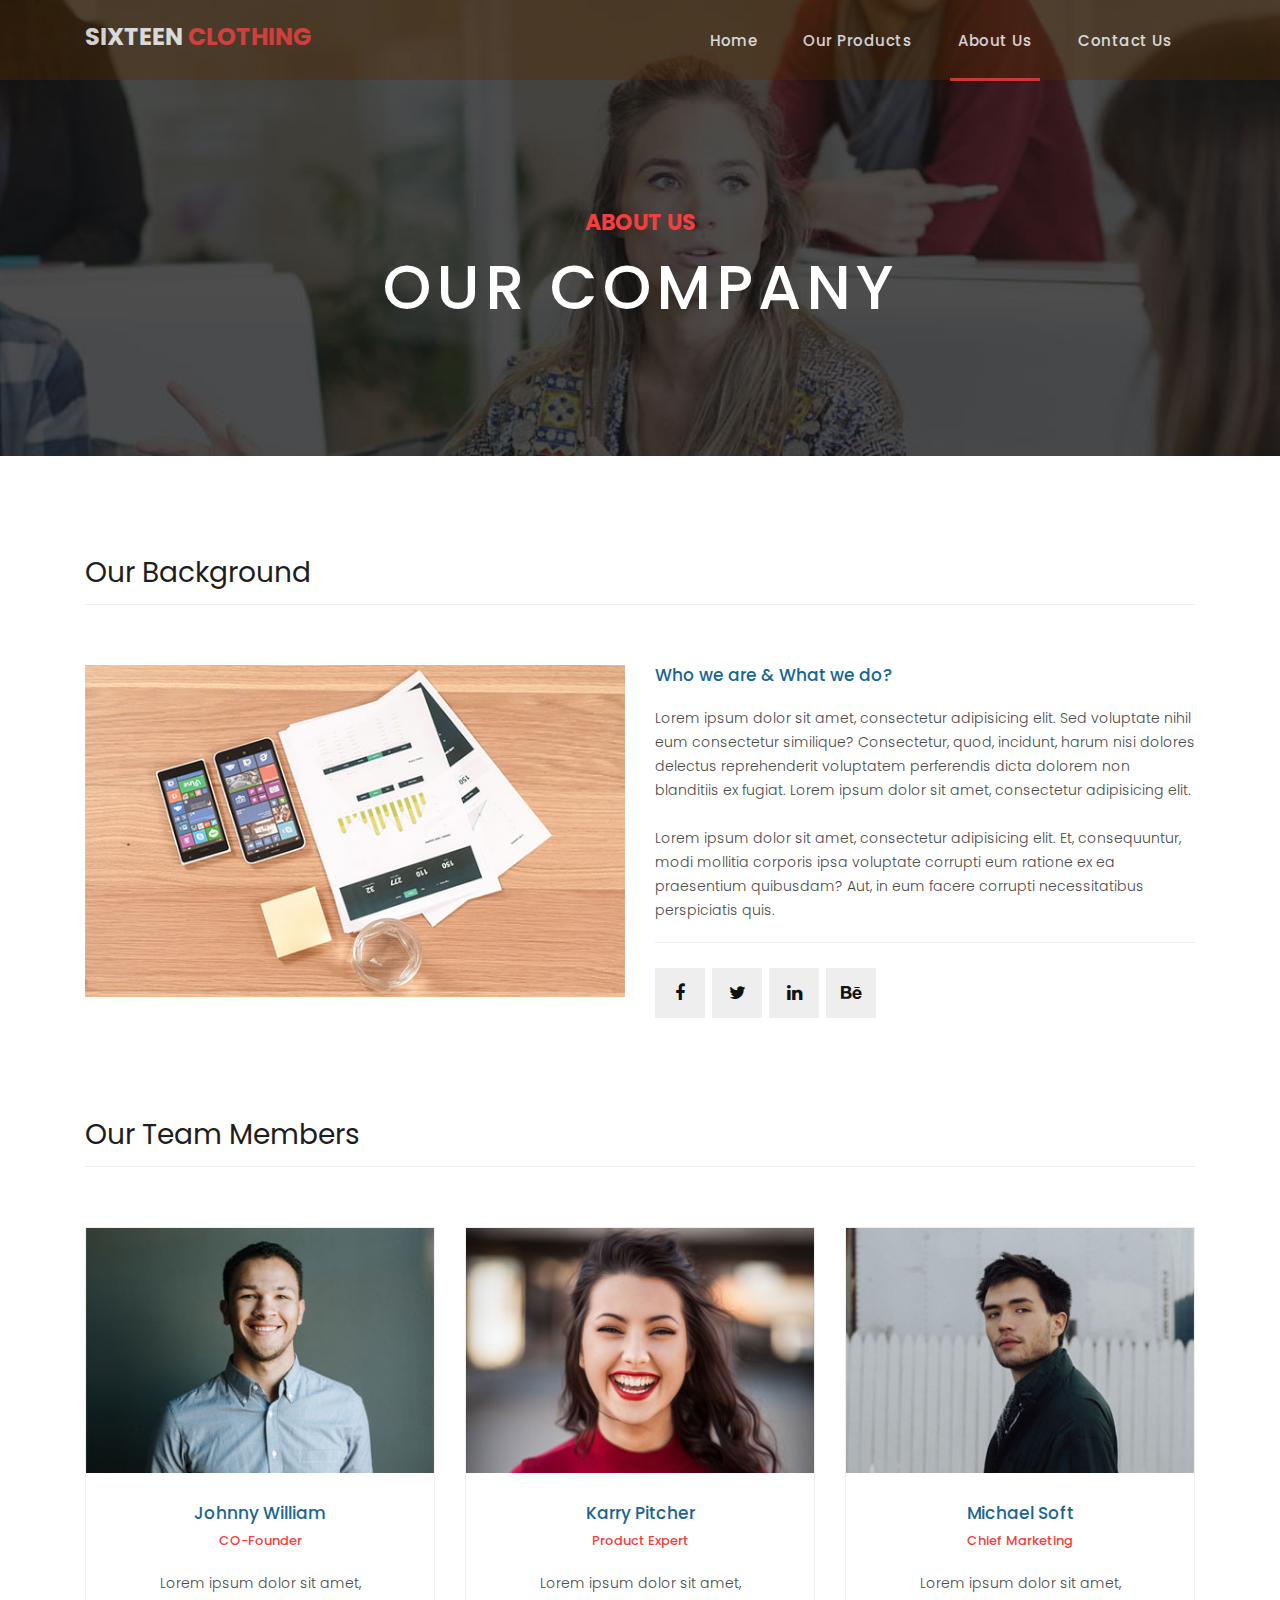
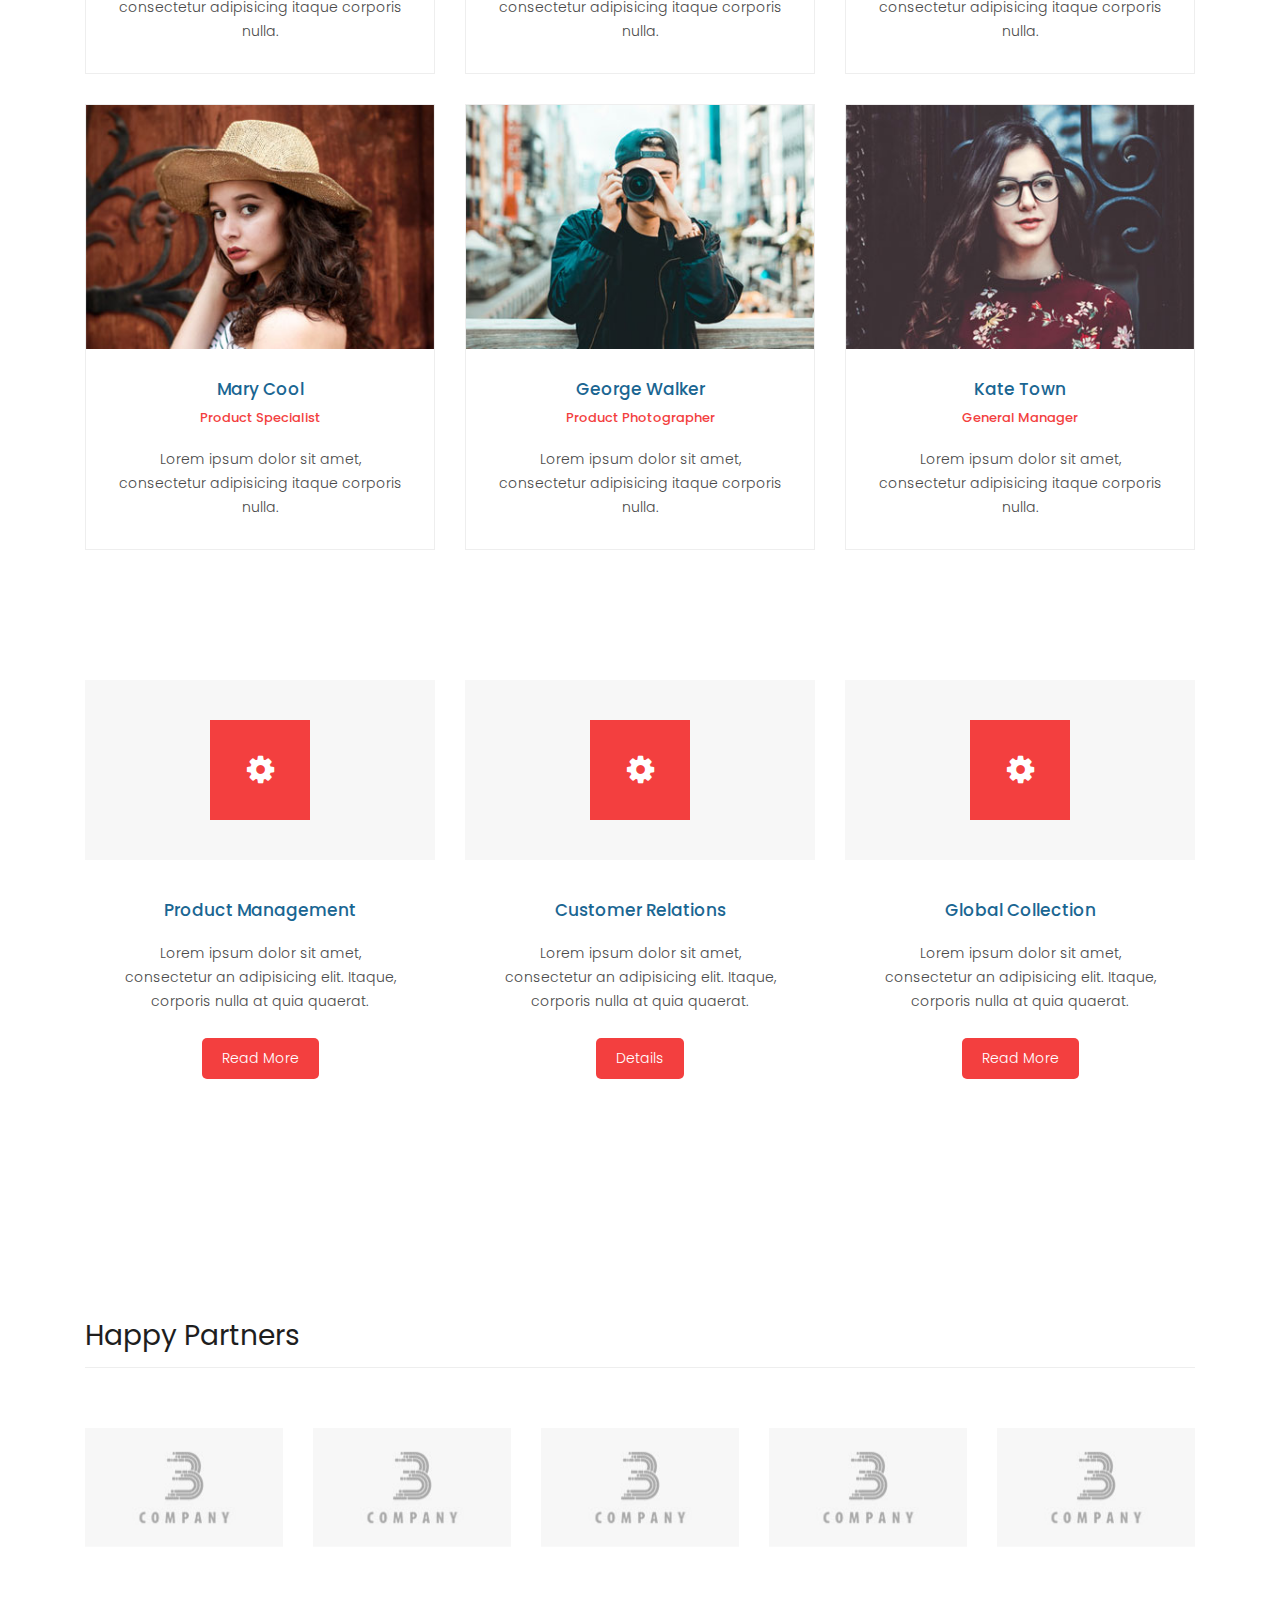
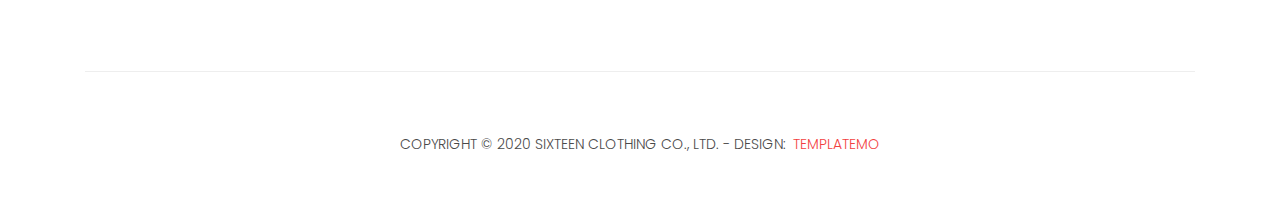
==== about.html @ 64bec277 "commit the files" ====
<!DOCTYPE html>
<html lang="en">

  <head>

    <meta charset="utf-8">
    <meta name="viewport" content="width=device-width, initial-scale=1, shrink-to-fit=no">
    <meta name="description" content="">
    <meta name="author" content="">
    <link href="https://fonts.googleapis.com/css?family=Poppins:100,200,300,400,500,600,700,800,900&display=swap" rel="stylesheet">

    <title>Sixteen Clothing - About Page</title>

    <!-- Bootstrap core CSS -->
    <link href="vendor/bootstrap/css/bootstrap.min.css" rel="stylesheet">
<!--

TemplateMo 546 Sixteen Clothing

https://templatemo.com/tm-546-sixteen-clothing

-->

    <!-- Additional CSS Files -->
    <link rel="stylesheet" href="assets/css/fontawesome.css">
    <link rel="stylesheet" href="assets/css/templatemo-sixteen.css">
    <link rel="stylesheet" href="assets/css/owl.css">

  </head>

  <body>

    <!-- ***** Preloader Start ***** -->
    <div id="preloader">
        <div class="jumper">
            <div></div>
            <div></div>
            <div></div>
        </div>
    </div>  
    <!-- ***** Preloader End ***** -->

    <!-- Header -->
    <header class="">
      <nav class="navbar navbar-expand-lg">
        <div class="container">
          <a class="navbar-brand" href="index.html"><h2>Sixteen <em>Clothing</em></h2></a>
          <button class="navbar-toggler" type="button" data-toggle="collapse" data-target="#navbarResponsive" aria-controls="navbarResponsive" aria-expanded="false" aria-label="Toggle navigation">
            <span class="navbar-toggler-icon"></span>
          </button>
          <div class="collapse navbar-collapse" id="navbarResponsive">
            <ul class="navbar-nav ml-auto">
              <li class="nav-item">
                <a class="nav-link" href="index.html">Home
                  <span class="sr-only">(current)</span>
                </a>
              </li> 
              <li class="nav-item">
                <a class="nav-link" href="products.html">Our Products</a>
              </li>
              <li class="nav-item active">
                <a class="nav-link" href="about.html">About Us</a>
              </li>
              <li class="nav-item">
                <a class="nav-link" href="contact.html">Contact Us</a>
              </li>
            </ul>
          </div>
        </div>
      </nav>
    </header>

    <!-- Page Content -->
    <div class="page-heading about-heading header-text">
      <div class="container">
        <div class="row">
          <div class="col-md-12">
            <div class="text-content">
              <h4>about us</h4>
              <h2>our company</h2>
            </div>
          </div>
        </div>
      </div>
    </div>


    <div class="best-features about-features">
      <div class="container">
        <div class="row">
          <div class="col-md-12">
            <div class="section-heading">
              <h2>Our Background</h2>
            </div>
          </div>
          <div class="col-md-6">
            <div class="right-image">
              <img src="assets/images/feature-image.jpg" alt="">
            </div>
          </div>
          <div class="col-md-6">
            <div class="left-content">
              <h4>Who we are &amp; What we do?</h4>
              <p>Lorem ipsum dolor sit amet, consectetur adipisicing elit. Sed voluptate nihil eum consectetur similique? Consectetur, quod, incidunt, harum nisi dolores delectus reprehenderit voluptatem perferendis dicta dolorem non blanditiis ex fugiat. Lorem ipsum dolor sit amet, consectetur adipisicing elit.<br><br>Lorem ipsum dolor sit amet, consectetur adipisicing elit. Et, consequuntur, modi mollitia corporis ipsa voluptate corrupti eum ratione ex ea praesentium quibusdam? Aut, in eum facere corrupti necessitatibus perspiciatis quis.</p>
              <ul class="social-icons">
                <li><a href="#"><i class="fa fa-facebook"></i></a></li>
                <li><a href="#"><i class="fa fa-twitter"></i></a></li>
                <li><a href="#"><i class="fa fa-linkedin"></i></a></li>
                <li><a href="#"><i class="fa fa-behance"></i></a></li>
              </ul>
            </div>
          </div>
        </div>
      </div>
    </div>

    
    <div class="team-members">
      <div class="container">
        <div class="row">
          <div class="col-md-12">
            <div class="section-heading">
              <h2>Our Team Members</h2>
            </div>
          </div>
          <div class="col-md-4">
            <div class="team-member">
              <div class="thumb-container">
                <img src="assets/images/team_01.jpg" alt="">
                <div class="hover-effect">
                  <div class="hover-content">
                    <ul class="social-icons">
                      <li><a href="#"><i class="fa fa-facebook"></i></a></li>
                      <li><a href="#"><i class="fa fa-twitter"></i></a></li>
                      <li><a href="#"><i class="fa fa-linkedin"></i></a></li>
                      <li><a href="#"><i class="fa fa-behance"></i></a></li>
                    </ul>
                  </div>
                </div>
              </div>
              <div class="down-content">
                <h4>Johnny William</h4>
                <span>CO-Founder</span>
                <p>Lorem ipsum dolor sit amet, consectetur adipisicing itaque corporis nulla.</p>
              </div>
            </div>
          </div>
          <div class="col-md-4">
            <div class="team-member">
              <div class="thumb-container">
                <img src="assets/images/team_02.jpg" alt="">
                <div class="hover-effect">
                  <div class="hover-content">
                    <ul class="social-icons">
                      <li><a href="#"><i class="fa fa-facebook"></i></a></li>
                      <li><a href="#"><i class="fa fa-twitter"></i></a></li>
                      <li><a href="#"><i class="fa fa-linkedin"></i></a></li>
                      <li><a href="#"><i class="fa fa-behance"></i></a></li>
                    </ul>
                  </div>
                </div>
              </div>
              <div class="down-content">
                <h4>Karry Pitcher</h4>
                <span>Product Expert</span>
                <p>Lorem ipsum dolor sit amet, consectetur adipisicing itaque corporis nulla.</p>
              </div>
            </div>
          </div>
          <div class="col-md-4">
            <div class="team-member">
              <div class="thumb-container">
                <img src="assets/images/team_03.jpg" alt="">
                <div class="hover-effect">
                  <div class="hover-content">
                    <ul class="social-icons">
                      <li><a href="#"><i class="fa fa-facebook"></i></a></li>
                      <li><a href="#"><i class="fa fa-twitter"></i></a></li>
                      <li><a href="#"><i class="fa fa-linkedin"></i></a></li>
                      <li><a href="#"><i class="fa fa-behance"></i></a></li>
                    </ul>
                  </div>
                </div>
              </div>
              <div class="down-content">
                <h4>Michael Soft</h4>
                <span>Chief Marketing</span>
                <p>Lorem ipsum dolor sit amet, consectetur adipisicing itaque corporis nulla.</p>
              </div>
            </div>
          </div>
          <div class="col-md-4">
            <div class="team-member">
              <div class="thumb-container">
                <img src="assets/images/team_04.jpg" alt="">
                <div class="hover-effect">
                  <div class="hover-content">
                    <ul class="social-icons">
                      <li><a href="#"><i class="fa fa-facebook"></i></a></li>
                      <li><a href="#"><i class="fa fa-twitter"></i></a></li>
                      <li><a href="#"><i class="fa fa-linkedin"></i></a></li>
                      <li><a href="#"><i class="fa fa-behance"></i></a></li>
                    </ul>
                  </div>
                </div>
              </div>
              <div class="down-content">
                <h4>Mary Cool</h4>
                <span>Product Specialist</span>
                <p>Lorem ipsum dolor sit amet, consectetur adipisicing itaque corporis nulla.</p>
              </div>
            </div>
          </div>
          <div class="col-md-4">
            <div class="team-member">
              <div class="thumb-container">
                <img src="assets/images/team_05.jpg" alt="">
                <div class="hover-effect">
                  <div class="hover-content">
                    <ul class="social-icons">
                      <li><a href="#"><i class="fa fa-facebook"></i></a></li>
                      <li><a href="#"><i class="fa fa-twitter"></i></a></li>
                      <li><a href="#"><i class="fa fa-linkedin"></i></a></li>
                      <li><a href="#"><i class="fa fa-behance"></i></a></li>
                    </ul>
                  </div>
                </div>
              </div>
              <div class="down-content">
                <h4>George Walker</h4>
                <span>Product Photographer</span>
                <p>Lorem ipsum dolor sit amet, consectetur adipisicing itaque corporis nulla.</p>
              </div>
            </div>
          </div>
          <div class="col-md-4">
            <div class="team-member">
              <div class="thumb-container">
                <img src="assets/images/team_06.jpg" alt="">
                <div class="hover-effect">
                  <div class="hover-content">
                    <ul class="social-icons">
                      <li><a href="#"><i class="fa fa-facebook"></i></a></li>
                      <li><a href="#"><i class="fa fa-twitter"></i></a></li>
                      <li><a href="#"><i class="fa fa-linkedin"></i></a></li>
                      <li><a href="#"><i class="fa fa-behance"></i></a></li>
                    </ul>
                  </div>
                </div>
              </div>
              <div class="down-content">
                <h4>Kate Town</h4>
                <span>General Manager</span>
                <p>Lorem ipsum dolor sit amet, consectetur adipisicing itaque corporis nulla.</p>
              </div>
            </div>
          </div>
        </div>
      </div>
    </div>


    <div class="services">
      <div class="container">
        <div class="row">
          <div class="col-md-4">
            <div class="service-item">
              <div class="icon">
                <i class="fa fa-gear"></i>
              </div>
              <div class="down-content">
                <h4>Product Management</h4>
                <p>Lorem ipsum dolor sit amet, consectetur an adipisicing elit. Itaque, corporis nulla at quia quaerat.</p>
                <a href="#" class="filled-button">Read More</a>
              </div>
            </div>
          </div>
          <div class="col-md-4">
            <div class="service-item">
              <div class="icon">
                <i class="fa fa-gear"></i>
              </div>
              <div class="down-content">
                <h4>Customer Relations</h4>
                <p>Lorem ipsum dolor sit amet, consectetur an adipisicing elit. Itaque, corporis nulla at quia quaerat.</p>
                <a href="#" class="filled-button">Details</a>
              </div>
            </div>
          </div>
          <div class="col-md-4">
            <div class="service-item">
              <div class="icon">
                <i class="fa fa-gear"></i>
              </div>
              <div class="down-content">
                <h4>Global Collection</h4>
                <p>Lorem ipsum dolor sit amet, consectetur an adipisicing elit. Itaque, corporis nulla at quia quaerat.</p>
                <a href="#" class="filled-button">Read More</a>
              </div>
            </div>
          </div>
        </div>
      </div>
    </div>


    <div class="happy-clients">
      <div class="container">
        <div class="row">
          <div class="col-md-12">
            <div class="section-heading">
              <h2>Happy Partners</h2>
            </div>
          </div>
          <div class="col-md-12">
            <div class="owl-clients owl-carousel">
              <div class="client-item">
                <img src="assets/images/client-01.png" alt="1">
              </div>
              
              <div class="client-item">
                <img src="assets/images/client-01.png" alt="2">
              </div>
              
              <div class="client-item">
                <img src="assets/images/client-01.png" alt="3">
              </div>
              
              <div class="client-item">
                <img src="assets/images/client-01.png" alt="4">
              </div>
              
              <div class="client-item">
                <img src="assets/images/client-01.png" alt="5">
              </div>
              
              <div class="client-item">
                <img src="assets/images/client-01.png" alt="6">
              </div>
            </div>
          </div>
        </div>
      </div>
    </div>

    
    <footer>
      <div class="container">
        <div class="row">
          <div class="col-md-12">
            <div class="inner-content">
              <p>Copyright &copy; 2020 Sixteen Clothing Co., Ltd.
            
            - Design: <a rel="nofollow noopener" href="https://templatemo.com" target="_blank">TemplateMo</a></p>
            </div>
          </div>
        </div>
      </div>
    </footer>


    <!-- Bootstrap core JavaScript -->
    <script src="vendor/jquery/jquery.min.js"></script>
    <script src="vendor/bootstrap/js/bootstrap.bundle.min.js"></script>


    <!-- Additional Scripts -->
    <script src="assets/js/custom.js"></script>
    <script src="assets/js/owl.js"></script>
    <script src="assets/js/slick.js"></script>
    <script src="assets/js/isotope.js"></script>
    <script src="assets/js/accordions.js"></script>


    <script language = "text/Javascript"> 
      cleared[0] = cleared[1] = cleared[2] = 0; //set a cleared flag for each field
      function clearField(t){                   //declaring the array outside of the
      if(! cleared[t.id]){                      // function makes it static and global
          cleared[t.id] = 1;  // you could use true and false, but that's more typing
          t.value='';         // with more chance of typos
          t.style.color='#fff';
          }
      }
    </script>


  </body>

</html>
---- assets/css/templatemo-sixteen.css ----
body {
  font-family: 'Poppins', sans-serif;
  overflow-x: hidden;
  text-rendering: optimizeLegibility;
  -webkit-font-smoothing: antialiased;
  -moz-osx-font-smoothing: grayscale;
}
p {
	margin-bottom: 0px;
	font-size: 14px;
	font-weight: 300;
	color: #4a4a4a;
	line-height: 24px;
}
a {
	text-decoration: none!important;
}
ul {
	padding: 0;
	margin: 0;
	list-style: none;
}

h1,h2,h3,h4,h5,h6 {
	margin: 0px;
}

ul.social-icons li {
	display: inline-block;
	margin-right: 3px;
}

ul.social-icons li:last-child {
	margin-right: 0px;
}

ul.social-icons li a {
	width: 50px;
	height: 50px;
	display: inline-block;
	line-height: 50px;
	background-color: #eee;
	color: #121212;
	font-size: 18px;
	text-align: center;
	transition: all .3s;
}

ul.social-icons li a:hover {
	background-color: #f33f3f;
	color: #fff;
}

a.filled-button {
	background-color: #f33f3f;
	color: #fff;
	font-size: 14px;
	text-transform: capitalize;
	font-weight: 300;
	padding: 10px 20px;
	border-radius: 5px;
	display: inline-block;
	transition: all 0.3s;
}

a.filled-button:hover {
	background-color: #121212;
	color: #fff;
}

.section-heading {
	text-align: left;
	margin-bottom: 60px;
	border-bottom: 1px solid #eee;
}

.section-heading h2 {
	font-size: 28px;
	font-weight: 400;
	color: #1e1e1e;
	margin-bottom: 15px;
}

.products-heading {
	background-image: url(../images/products-heading.jpg);
}

.about-heading {
	background-image: url(../images/about-heading.jpg);
}

.contact-heading {
	background-image: url(../images/contact-heading.jpg);
}

.page-heading {
	padding: 210px 0px 130px 0px;
	text-align: center;
	background-position: center center;
	background-repeat: no-repeat;
	background-size: cover;
}

.page-heading .text-content h4 {
	color: #f33f3f;
	font-size: 22px;
	text-transform: uppercase;
	font-weight: 700;
	margin-bottom: 15px;
}

.page-heading .text-content h2 {
	color: #fff;
	font-size: 62px;
	text-transform: uppercase;
	letter-spacing: 5px;
}

#preloader {
  overflow: hidden;
  background: #f33f3f;
  left: 0;
  right: 0;
  top: 0;
  bottom: 0;
  position: fixed;
  z-index: 9999999;
  color: #fff;
}

#preloader .jumper {
  left: 0;
  top: 0;
  right: 0;
  bottom: 0;
  display: block;
  position: absolute;
  margin: auto;
  width: 50px;
  height: 50px;
}

#preloader .jumper > div {
  background-color: #fff;
  width: 10px;
  height: 10px;
  border-radius: 100%;
  -webkit-animation-fill-mode: both;
  animation-fill-mode: both;
  position: absolute;
  opacity: 0;
  width: 50px;
  height: 50px;
  -webkit-animation: jumper 1s 0s linear infinite;
  animation: jumper 1s 0s linear infinite;
}

#preloader .jumper > div:nth-child(2) {
  -webkit-animation-delay: 0.33333s;
  animation-delay: 0.33333s;
}

#preloader .jumper > div:nth-child(3) {
  -webkit-animation-delay: 0.66666s;
  animation-delay: 0.66666s;
}

@-webkit-keyframes jumper {
  0% {
    opacity: 0;
    -webkit-transform: scale(0);
    transform: scale(0);
  }
  5% {
    opacity: 1;
  }
  100% {
    -webkit-transform: scale(1);
    transform: scale(1);
    opacity: 0;
  }
}

@keyframes jumper {
  0% {
    opacity: 0;
    -webkit-transform: scale(0);
    transform: scale(0);
  }
  5% {
    opacity: 1;
  }
  100% {
    opacity: 0;
  }
}


/* Header Style */
header {
	position: absolute;
	z-index: 99999;
	width: 100%;
	height: 80px;
	background-color: #552c037c;
	opacity: 80%;
	-webkit-transition: all 0.3s ease-in-out 0s;
    -moz-transition: all 0.3s ease-in-out 0s;
    -o-transition: all 0.3s ease-in-out 0s;
    transition: all 0.3s ease-in-out 0s;
}
header .navbar {
	padding: 17px 0px;
}
.background-header .navbar {
	padding: 17px 0px;
}
.background-header {
	top: 0;
	position: fixed;
	background-color: #fff!important;
	box-shadow: 0px 1px 10px rgba(0,0,0,0.1);
}
.background-header .navbar-brand h2 {
	color: #121212!important;
}
.background-header .navbar-nav a.nav-link {
	color: #1e1e1e!important;
}
.background-header .navbar-nav .nav-link:hover,
.background-header .navbar-nav .active>.nav-link,
.background-header .navbar-nav .nav-link.active,
.background-header .navbar-nav .nav-link.show,
.background-header .navbar-nav .show>.nav-link {
	color: #f33f3f!important;
}
.navbar .navbar-brand {
	float: 	left;
	margin-top: -22px;
	outline: none;
}
.navbar .navbar-brand h2 {
	color: #fff;
	text-transform: uppercase;
	font-size: 24px;
	font-weight: 700;
	-webkit-transition: all .3s ease 0s;
    -moz-transition: all .3s ease 0s;
    -o-transition: all .3s ease 0s;
    transition: all .3s ease 0s;
}
.navbar .navbar-brand h2 em {
	font-style: normal;
	color: #f33f3f;
}
#navbarResponsive {
	z-index: 999;
}
.navbar-collapse {
	text-align: center;
}
.navbar .navbar-nav .nav-item {
	margin: 0px 15px;
}
.navbar .navbar-nav a.nav-link {
	text-transform: capitalize;
	font-size: 15px;
	font-weight: 500;
	letter-spacing: 0.5px;
	color: #fff;
	transition: all 0.5s;
	margin-top: 5px;
}
.navbar .navbar-nav .nav-link:hover,
.navbar .navbar-nav .active>.nav-link,
.navbar .navbar-nav .nav-link.active,
.navbar .navbar-nav .nav-link.show,
.navbar .navbar-nav .show>.nav-link {
	color: #fff;
	padding-bottom: 25px;
	border-bottom: 3px solid #f33f3f;
}
.navbar .navbar-toggler-icon {
	background-image: none;
}
.navbar .navbar-toggler {
	border-color: #fff;
	background-color: #fff;	
	height: 36px;
	outline: none;
	border-radius: 0px;
	position: absolute;
	right: 30px;
	top: 20px;
}
.navbar .navbar-toggler-icon:after {
	content: '\f0c9';
	color: #f33f3f;
	font-size: 18px;
	line-height: 26px;
	font-family: 'FontAwesome';
}



/* Banner Style */
.banner {
	position: relative;
	text-align: center;
	padding-top: 80px;
}

.banner-item-01 {
	padding: 300px 0px;
	background-image: url(../images/bannerS.jpg);
	background-size: cover;
	background-repeat: no-repeat;
	background-position: center center;
}

.banner-item-02 {
	padding: 300px 0px;
	background-image: url(../images/fan.jpg);
	background-size: cover;
	background-repeat: no-repeat;
	background-position: center center;
}

.banner-item-03 {
	padding: 300px 0px;
	background-image: url(../images/work.jpg);
	background-size: cover;
	background-repeat: no-repeat;
	background-position: center center;
}

.banner .banner-item {
	max-height: 600px;
}

.banner .text-content {
	position: absolute;
	top: 50%;
	transform: translateY(-50%);
	text-align: center;
	width: 100%;
}

.product-item img{
	width: 300px;
	height: 300px;
}
.banner .text-content h4 {
	color: #f33f3f;
	font-size: 22px;
	text-transform: uppercase;
	font-weight: 700;
	margin-bottom: 15px;
}

.banner .text-content h2 {
	color: #fff;
	font-size: 62px;
	text-transform: uppercase;
	letter-spacing: 5px;
}

.owl-banner .owl-dots .owl-dot {
  border-radius: 3px;
}
.owl-banner .owl-dots {
    display: -webkit-box;
    display: -webkit-flex;
    display: -ms-flexbox;
    display: flex;
    -ms-flex-pack: center;
    -webkit-justify-content: center;
    justify-content: center;
    position: absolute;
    left: 50%;
    transform: translateX(-50%);
    bottom: 30px;
}
.owl-banner .owl-dots .owl-dot {
    width: 10px;
    height: 10px;
    border-radius: 50%;
    margin: 0 10px;
    background-color: #fff;
    opacity: 0.5;
}
.owl-banner .owl-dots .owl-dot:focus {
    outline: none
}
.owl-banner .owl-dots .owl-dot.active {
    background-color: #fff;
    opacity: 1;
}



/* Latest Produtcs */

.latest-products {
	margin-top: 100px;
}

.latest-products .section-heading a {
	float: right;
	margin-top: -35px;
	text-transform: uppercase;
	font-size: 13px;
	font-weight: 700;
	color: #f33f3f;
}

.product-item {
	border: 1px solid #eee;
	margin-bottom: 30px;
}

.product-item .down-content {
	padding: 30px;
	position: relative;
}

.product-item img {
	width: 100%;
	overflow: hidden;
}

.product-item .down-content h4 {
	font-size: 17px;
	color: #1a6692;
	margin-bottom: 20px;
}

.product-item .down-content h6 {
	position: absolute;
	top: 30px;
	right: 30px;
	font-size: 18px;
	color: #121212;
}

.product-item .down-content p {
	margin-bottom: 20px;
}

.product-item .down-content ul li {
	display: inline-block;
}

.product-item .down-content ul li i {
	color: #f33f3f;
	font-size: 14px;
}

.product-item .down-content span {
	position: absolute;
	right: 30px;
	bottom: 30px;
	font-size: 13px;
	color: #f33f3f;
	font-weight: 500;
}




/* Best Features */

.about-features {
	margin-top: 100px!important;
}

.about-features p {
	border-bottom: 1px solid #eee;
	padding-bottom: 20px;
}

.about-features .container .row {
	padding-bottom: 0px!important;
	border-bottom: none!important;
}

.best-features {
	margin-top: 50px;
}

.best-features .container .row {
	border-bottom: 1px solid #eee;
	padding-bottom: 60px;
}

.best-features img {
	width: 100%;
	overflow: hidden;
}

.best-features h4 {
	font-size: 17px;
	color: #1a6692;
	margin-bottom: 20px;
}

.best-features ul.featured-list li {
	display: block;
	margin-bottom: 10px;
}

.best-features p {
	margin-bottom: 25px;
}

.best-features ul.featured-list li a {
	font-size: 14px;
	color: #4a4a4a;
	font-weight: 300;
	transition: all .3s;
	position: relative;
	padding-left: 13px;
}

.best-features ul.featured-list li a:before {
	content: '';
	width: 5px;
	height: 5px;
	display: inline-block;
	background-color: #4a4a4a;
	position: absolute;
	left: 0;
	transition: all .3s;
	top: 8px;
}

.best-features ul.featured-list li a:hover {
	color: #f33f3f;
}

.best-features ul.featured-list li a:hover::before {
	background-color: #f33f3f;
}

.best-features .filled-button {
	margin-top: 20px;
}





/* Call To Action */

.call-to-action .inner-content {
	margin-top: 60px;
	padding: 30px;
	background-color: #f7f7f7;
	border-radius: 5px;
}

.call-to-action .inner-content h4 {
	font-size: 17px;
	color: #1a6692;
	margin-bottom: 15px;
}

.call-to-action .inner-content em {
	font-style: normal;
	font-weight: 700;
}

.call-to-action .inner-content .col-md-4 {
	text-align: right;
}

.call-to-action .inner-content .filled-button {
	margin-top: 12px;
}




/* Footer */

footer {
	text-align: center;
}

footer .inner-content {
	border-top: 1px solid #eee;
	margin-top: 60px;
	padding: 60px 0px;
}

footer .inner-content p {
	text-transform: uppercase;
}

footer .inner-content p a {
	color: #f33f3f;
	margin-left: 3px;
}




/* Product Page */

.products {
	margin-top: 100px;
}

.products .filters {
	text-align: center;
	border-bottom: 1px solid #eee;
	padding-bottom: 10px;
	margin-bottom: 60px;
}

.products .filters li {
	text-transform: uppercase;
	font-size: 13px;
	font-weight: 700;
	color: #121212;
	display: inline-block;
	margin: 0px 10px;
	transition: all .3s;
	cursor: pointer;
}

.products .filters ul li.active,
.products .filters ul li:hover {
  color: #f33f3f;
}

.products ul.pages {
	margin-top: 30px;
	text-align: center;
}

.products ul.pages li {
	display: inline-block;
	margin: 0px 2px;
}

.products ul.pages li a {
	width: 44px;
	height: 44px;
	display: inline-block;
	line-height: 42px;
	border: 1px solid #eee;
	font-size: 15px;
	font-weight: 700;
	color: #121212;
	transition: all .3s;
}

.products ul.pages li a:hover,
.products ul.pages li.active a {
	background-color: #f33f3f;
	border-color: #f33f3f;
	color: #fff;
}



/* Team Members */

.team-members {
	margin-top: 100px;
}

.team-member {
	border: 1px solid #eee;
	margin-bottom: 30px;
}

.team-member img {
	width: 100%;
	overflow: hidden;
}

.team-member .down-content {
	padding: 30px;
	text-align: center;
}

.team-member .thumb-container {
	position: relative;
}

.team-member .thumb-container .hover-effect {
	position: absolute;
	background-color: rgba(243,63,63,0.9);
	top: 0;
	left: 0;
	width: 100%;
	height: 100%;
	opacity: 0;
	visibility: hidden;
	transition: all .5s;
}

.team-member .thumb-container .hover-effect .hover-content {
	position: absolute;
	display: inline-block;
	width: 100%;
	text-align: center;
	top: 50%;
	transform: translateY(-50%);
}

.team-member .thumb-container .hover-effect .hover-content ul.social-icons li a:hover {
	background-color: #fff;
	color: #f33f3f;
}

.team-member:hover .hover-effect {
	visibility: visible;
	opacity: 1;
}

.team-member .down-content h4 {
	font-size: 17px;
	color: #1a6692;
	margin-bottom: 8px;
}

.team-member .down-content span {
	display: block;
	font-size: 13px;
	color: #f33f3f;
	font-weight: 500;
	margin-bottom: 20px;
}




/* Services */

.services {
	/* background-image: url(../images/services-bg.jpg); */
	background-position: center center;
	background-repeat: no-repeat;
	background-size: cover;
	background-attachment: fixed;
	padding: 100px 0px;
}

.services .service-item {
	text-align: center;
}

.services .service-item .icon {
	background-color: #f7f7f7;
	padding: 40px;
}

.services .service-item .icon i {
	width: 100px;
	height: 100px;
	display: inline-block;
	text-align: center;
	line-height: 100px;
	background-color: #f33f3f;
	color: #fff;
	font-size: 32px;
}

.services .service-item .down-content {
	background-color: #fff;
	padding: 40px 30px;
}

.services .service-item .down-content h4 {
	font-size: 17px;
	color: #1a6692;
	margin-bottom: 20px;
}

.services .service-item .down-content p {
	margin-bottom: 25px;
}




/* Clients */

.happy-clients {
	margin-top: 100px;
	margin-bottom: 40px;
}

.happy-clients .client-item img {
	max-width: 100%;
	overflow: hidden;
	transition: all .3s;
	cursor: pointer;
}

.happy-clients .client-item img:hover {
	opacity: 0.8;
}




/* Find Us */

.find-us {
	margin-top: 100px;
}

.find-us p {
	border-bottom: 1px solid #eee;
	padding-bottom: 30px;
	margin-bottom: 30px;
}

.find-us h4 {
	font-size: 17px;
	color: #1a6692;
	margin-bottom: 20px;
}

.find-us .left-content {
	margin-left: 30px;
}



/* Send Message */

.send-message {
	margin-top: 100px;
}

.contact-form input {
	font-size: 14px;
	width: 100%;
	height: 44px;
	display: inline-block;
	line-height: 42px;
	border: 1px solid #eee;
	border-radius: 0px;
	margin-bottom: 30px;
}

.contact-form input:focus {
	box-shadow: none;
	border: 1px solid #eee;
}

.contact-form textarea {
	font-size: 14px;
	width: 100%;
	min-width: 100%;
	min-height: 120px;
	height: 120px;
	max-height: 180px;
	border: 1px solid #eee;
	border-radius: 0px;
	margin-bottom: 30px;
}

.contact-form textarea:focus {
	box-shadow: none;
	border: 1px solid #eee;
}

.contact-form button.filled-button {
	background-color: #f33f3f;
	color: #fff;
	font-size: 14px;
	text-transform: capitalize;
	font-weight: 300;
	padding: 10px 20px;
	border-radius: 5px;
	display: inline-block;
	transition: all 0.3s;
	border: none;
	outline: none;
	cursor: pointer;
}

.contact-form button.filled-button:hover {
	background-color: #121212;
	color: #fff;
}

.accordion {
	margin-left: 30px;
}

.accordion a {
	cursor: pointer;
	font-size: 17px;
	color: #1a6692!important;
	margin-bottom: 20px;
	transition: all .3s;
}

.accordion a:hover {
	color: #f33f3f!important;
}

.accordion a.active {
  color: #f33f3f!important;
}

.accordion li .content {
  display: none;
  margin-top: 10px;
}

.accordion li:first-child {
	border-top: 1px solid #eee;
}

.accordion li {
	border-bottom: 1px solid #eee;
	padding: 15px 0px;
}

/* Responsive Style */
@media (max-width: 768px) {
	.banner .text-content {
		width: 90%;
		margin-left: 5%;
	}
	.banner .text-content h4 {
		font-size: 22px;
	}

	.banner .text-content h2 {
		font-size: 36px;
		letter-spacing: 0.5px;
	}
	.banner-item-01,
	.banner-item-02,
	.banner-item-03 {
		padding: 180px 0px;
	}
	.page-heading .text-content h4 {
		font-size: 22px;
	}

	.page-heading .text-content h2 {
		font-size: 36px;
		letter-spacing: 0.5px;
	}
	.latest-products .section-heading a {
		float: none;
		margin-top: 0px;
		display: block;
		margin-bottom: 20px;
	}
	.product-item .down-content h4 {
		margin-bottom: 20px!important;
	}
	.product-item .down-content h6 {
		position: absolute!important;
		top: 30px!important;
		right: 30px!important;
	}
	.product-item .down-content span {
		position: absolute!important;
		right: 30px!important;
		bottom: 30px!important;
	}
	.best-features .left-content {
		margin-bottom: 30px;
	}
	.call-to-action .inner-content {
		text-align: center;
	}
	.call-to-action .inner-content .filled-button {
		text-align: center;
		width: 100%;
		margin-top: 20px;
	}
	.about-features img {
		margin-bottom: 30px;
	}
	.service-item {
		margin-bottom: 30px;
	}
	.find-us #map {
		margin-bottom: 30px;
	}
	.find-us .left-content {
		margin-left: 0px;
	}
	.send-message .accordion {
		margin-top: 30px;
		margin-left: 0px;
	}
}

@media (max-width: 992px) {
	.navbar .navbar-brand {
		position: absolute;
		left: 30px;
		top: 32px;
	}
	.navbar .navbar-brand {
		width: auto;
	}
	.navbar:after {
		display: none;
	}
	#navbarResponsive {
	    z-index: 99999;
	    position: absolute;
	    top: 80px;
	    left: 0;
	    width: 100%;
	    text-align: center;
	    background-color: #fff;
	    box-shadow: 0px 10px 10px rgba(0,0,0,0.1);
	}
	.navbar .navbar-nav .nav-item {
		border-bottom: 1px solid #eee;
	}
	.navbar .navbar-nav .nav-item:last-child {
		border-bottom: none;
	}
	.navbar .navbar-nav a.nav-link {
		padding: 15px 0px;
		color: #1e1e1e!important;
	}
	.navbar .navbar-nav .nav-link:hover,
	.navbar .navbar-nav .active>.nav-link,
	.navbar .navbar-nav .nav-link.active,
	.navbar .navbar-nav .nav-link.show,
	.navbar .navbar-nav .show>.nav-link {
		color: #f33f3f!important;
		border-bottom: none!important;
		padding-bottom: 15px;
	}
	.product-item .down-content h4 {
		margin-bottom: 10px;
	}
	.product-item .down-content h6 {
		position: relative;
		top: 0;
		right: 0;
		margin-bottom: 20px;
	}
	.product-item .down-content span {
		position: relative;
		right: 0;
		bottom: 0;
	}
}
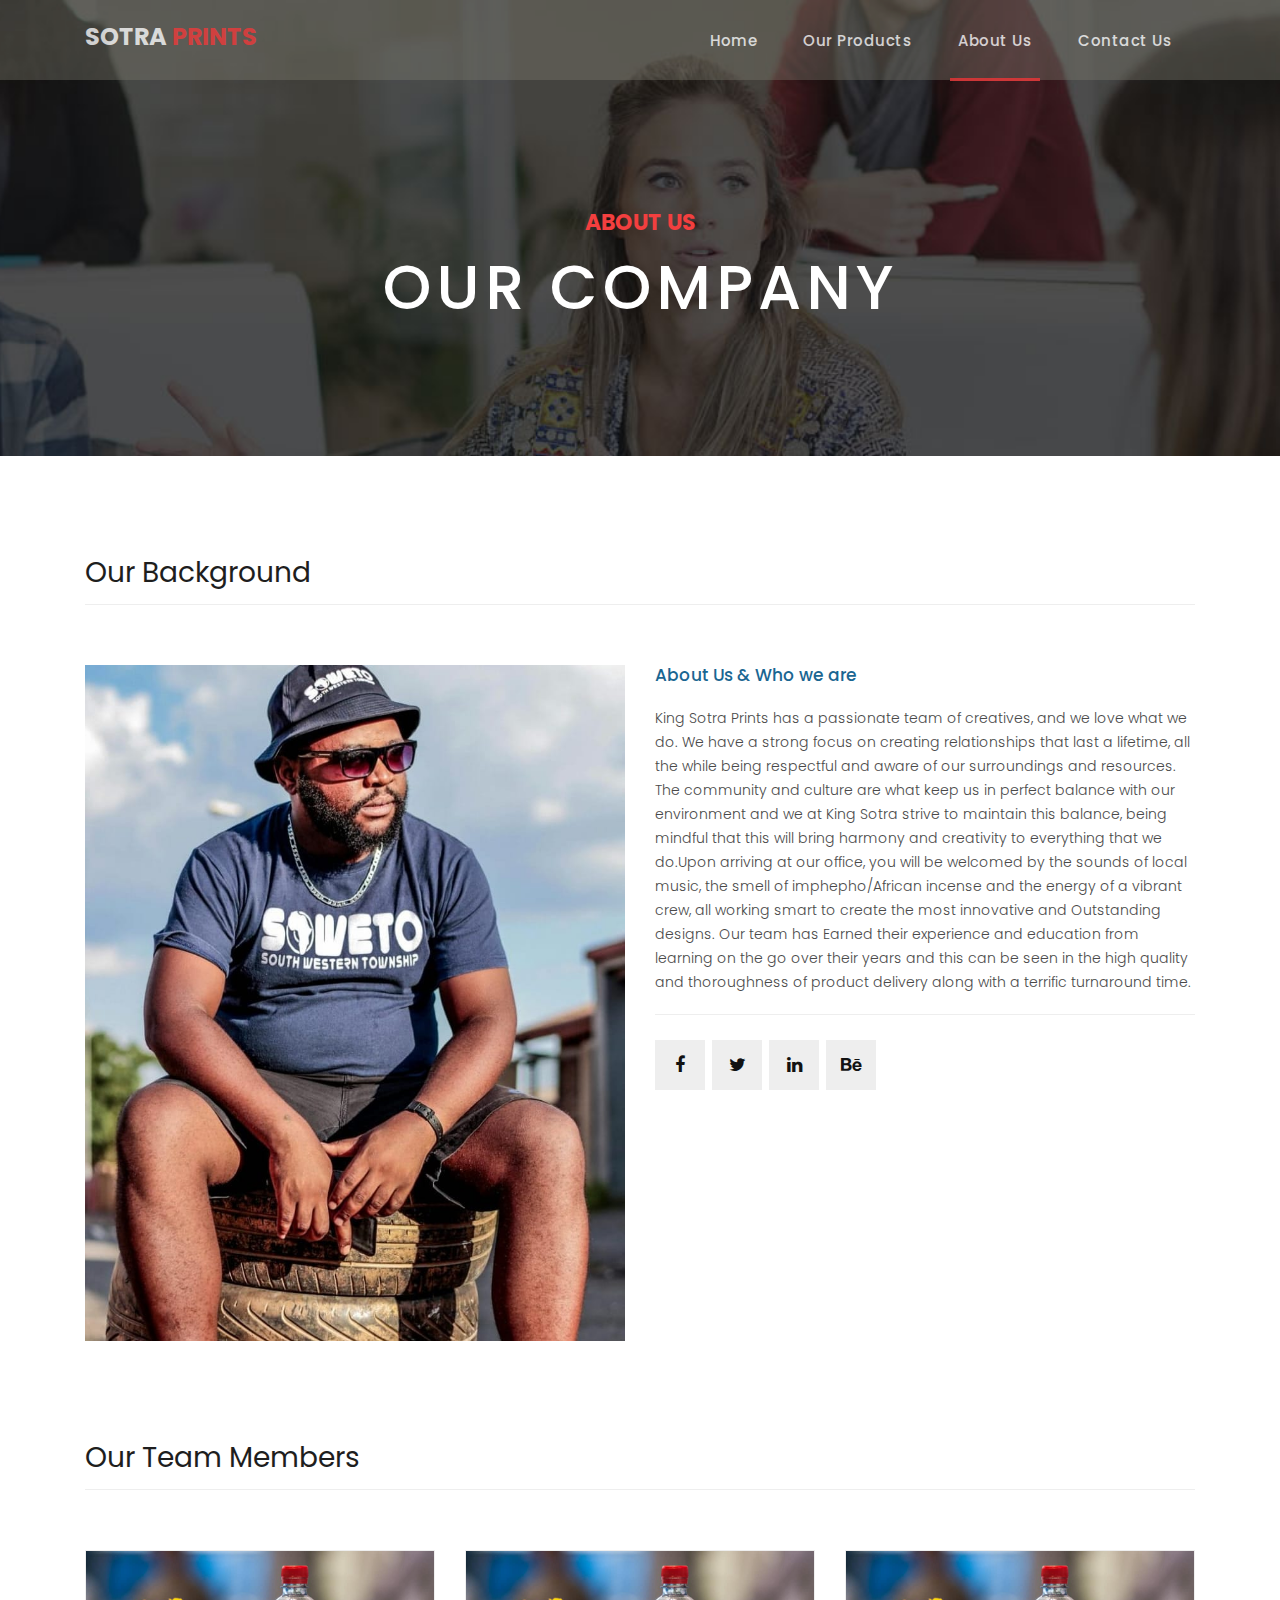
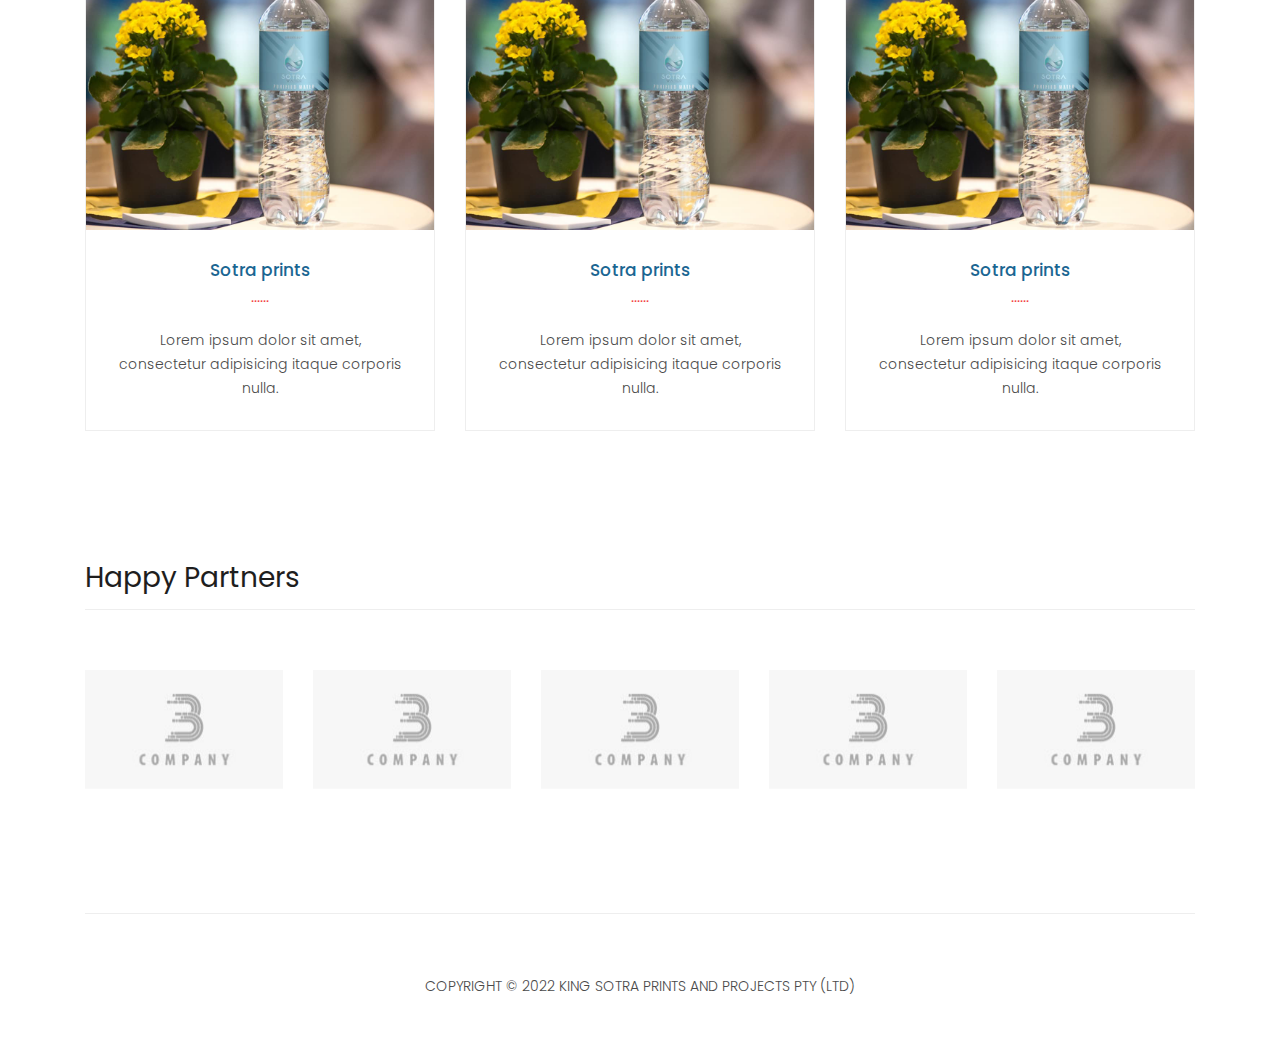
==== commit 9368ac50: "first draft" ====
--- a/about.html
+++ b/about.html
@@ -9,17 +9,10 @@
     <meta name="author" content="">
     <link href="https://fonts.googleapis.com/css?family=Poppins:100,200,300,400,500,600,700,800,900&display=swap" rel="stylesheet">
 
-    <title>Sixteen Clothing - About Page</title>
+    <title>Sotra Prints - About Page</title>
 
     <!-- Bootstrap core CSS -->
     <link href="vendor/bootstrap/css/bootstrap.min.css" rel="stylesheet">
-<!--
-
-TemplateMo 546 Sixteen Clothing
-
-https://templatemo.com/tm-546-sixteen-clothing
-
--->
 
     <!-- Additional CSS Files -->
     <link rel="stylesheet" href="assets/css/fontawesome.css">
@@ -44,7 +37,7 @@
     <header class="">
       <nav class="navbar navbar-expand-lg">
         <div class="container">
-          <a class="navbar-brand" href="index.html"><h2>Sixteen <em>Clothing</em></h2></a>
+          <a class="navbar-brand" href="index.html"><h2>Sotra <em>Prints</em></h2></a>
           <button class="navbar-toggler" type="button" data-toggle="collapse" data-target="#navbarResponsive" aria-controls="navbarResponsive" aria-expanded="false" aria-label="Toggle navigation">
             <span class="navbar-toggler-icon"></span>
           </button>
@@ -95,13 +88,13 @@
           </div>
           <div class="col-md-6">
             <div class="right-image">
-              <img src="assets/images/feature-image.jpg" alt="">
+              <img src="assets/images/man.jpg" alt="">
             </div>
           </div>
           <div class="col-md-6">
             <div class="left-content">
-              <h4>Who we are &amp; What we do?</h4>
-              <p>Lorem ipsum dolor sit amet, consectetur adipisicing elit. Sed voluptate nihil eum consectetur similique? Consectetur, quod, incidunt, harum nisi dolores delectus reprehenderit voluptatem perferendis dicta dolorem non blanditiis ex fugiat. Lorem ipsum dolor sit amet, consectetur adipisicing elit.<br><br>Lorem ipsum dolor sit amet, consectetur adipisicing elit. Et, consequuntur, modi mollitia corporis ipsa voluptate corrupti eum ratione ex ea praesentium quibusdam? Aut, in eum facere corrupti necessitatibus perspiciatis quis.</p>
+              <h4>About Us &amp; Who we are</h4>
+              <p>King Sotra Prints has a passionate team of creatives, and we love what we do. We have a strong focus on creating relationships that last a lifetime, all the while being respectful and aware of our surroundings and resources.  The community and culture are what keep us in perfect balance with our environment and we at King Sotra strive to maintain this balance, being mindful that this will bring harmony and creativity to everything that we do.Upon arriving at our office, you will be welcomed by the sounds of local music, the smell of imphepho/African incense and the energy of a vibrant crew, all working smart to create the most innovative and Outstanding designs. Our team has Earned their experience and education from learning on the go over their years and this can be seen in the high quality and thoroughness of product delivery along with a terrific turnaround time.</p>
               <ul class="social-icons">
                 <li><a href="#"><i class="fa fa-facebook"></i></a></li>
                 <li><a href="#"><i class="fa fa-twitter"></i></a></li>
@@ -126,7 +119,7 @@
           <div class="col-md-4">
             <div class="team-member">
               <div class="thumb-container">
-                <img src="assets/images/team_01.jpg" alt="">
+                <img src="assets/images/st1.jpg" alt="">
                 <div class="hover-effect">
                   <div class="hover-content">
                     <ul class="social-icons">
@@ -139,8 +132,8 @@
                 </div>
               </div>
               <div class="down-content">
-                <h4>Johnny William</h4>
-                <span>CO-Founder</span>
+                <h4>Sotra prints</h4>
+                <span>......</span>
                 <p>Lorem ipsum dolor sit amet, consectetur adipisicing itaque corporis nulla.</p>
               </div>
             </div>
@@ -148,7 +141,7 @@
           <div class="col-md-4">
             <div class="team-member">
               <div class="thumb-container">
-                <img src="assets/images/team_02.jpg" alt="">
+                <img src="assets/images/st1.jpg" alt="">
                 <div class="hover-effect">
                   <div class="hover-content">
                     <ul class="social-icons">
@@ -161,16 +154,19 @@
                 </div>
               </div>
               <div class="down-content">
-                <h4>Karry Pitcher</h4>
-                <span>Product Expert</span>
+                <h4>Sotra prints</h4>
+                <span>......</span>
                 <p>Lorem ipsum dolor sit amet, consectetur adipisicing itaque corporis nulla.</p>
               </div>
             </div>
           </div>
+        
+       
+     
           <div class="col-md-4">
             <div class="team-member">
               <div class="thumb-container">
-                <img src="assets/images/team_03.jpg" alt="">
+                <img src="assets/images/st1.jpg" alt="">
                 <div class="hover-effect">
                   <div class="hover-content">
                     <ul class="social-icons">
@@ -183,125 +179,17 @@
                 </div>
               </div>
               <div class="down-content">
-                <h4>Michael Soft</h4>
-                <span>Chief Marketing</span>
+                <h4>Sotra prints</h4>
+                <span>......</span>
                 <p>Lorem ipsum dolor sit amet, consectetur adipisicing itaque corporis nulla.</p>
               </div>
             </div>
           </div>
-          <div class="col-md-4">
-            <div class="team-member">
-              <div class="thumb-container">
-                <img src="assets/images/team_04.jpg" alt="">
-                <div class="hover-effect">
-                  <div class="hover-content">
-                    <ul class="social-icons">
-                      <li><a href="#"><i class="fa fa-facebook"></i></a></li>
-                      <li><a href="#"><i class="fa fa-twitter"></i></a></li>
-                      <li><a href="#"><i class="fa fa-linkedin"></i></a></li>
-                      <li><a href="#"><i class="fa fa-behance"></i></a></li>
-                    </ul>
-                  </div>
-                </div>
-              </div>
-              <div class="down-content">
-                <h4>Mary Cool</h4>
-                <span>Product Specialist</span>
-                <p>Lorem ipsum dolor sit amet, consectetur adipisicing itaque corporis nulla.</p>
-              </div>
-            </div>
-          </div>
-          <div class="col-md-4">
-            <div class="team-member">
-              <div class="thumb-container">
-                <img src="assets/images/team_05.jpg" alt="">
-                <div class="hover-effect">
-                  <div class="hover-content">
-                    <ul class="social-icons">
-                      <li><a href="#"><i class="fa fa-facebook"></i></a></li>
-                      <li><a href="#"><i class="fa fa-twitter"></i></a></li>
-                      <li><a href="#"><i class="fa fa-linkedin"></i></a></li>
-                      <li><a href="#"><i class="fa fa-behance"></i></a></li>
-                    </ul>
-                  </div>
-                </div>
-              </div>
-              <div class="down-content">
-                <h4>George Walker</h4>
-                <span>Product Photographer</span>
-                <p>Lorem ipsum dolor sit amet, consectetur adipisicing itaque corporis nulla.</p>
-              </div>
-            </div>
-          </div>
-          <div class="col-md-4">
-            <div class="team-member">
-              <div class="thumb-container">
-                <img src="assets/images/team_06.jpg" alt="">
-                <div class="hover-effect">
-                  <div class="hover-content">
-                    <ul class="social-icons">
-                      <li><a href="#"><i class="fa fa-facebook"></i></a></li>
-                      <li><a href="#"><i class="fa fa-twitter"></i></a></li>
-                      <li><a href="#"><i class="fa fa-linkedin"></i></a></li>
-                      <li><a href="#"><i class="fa fa-behance"></i></a></li>
-                    </ul>
-                  </div>
-                </div>
-              </div>
-              <div class="down-content">
-                <h4>Kate Town</h4>
-                <span>General Manager</span>
-                <p>Lorem ipsum dolor sit amet, consectetur adipisicing itaque corporis nulla.</p>
-              </div>
-            </div>
-          </div>
-        </div>
-      </div>
-    </div>
-
-
-    <div class="services">
-      <div class="container">
-        <div class="row">
-          <div class="col-md-4">
-            <div class="service-item">
-              <div class="icon">
-                <i class="fa fa-gear"></i>
-              </div>
-              <div class="down-content">
-                <h4>Product Management</h4>
-                <p>Lorem ipsum dolor sit amet, consectetur an adipisicing elit. Itaque, corporis nulla at quia quaerat.</p>
-                <a href="#" class="filled-button">Read More</a>
-              </div>
-            </div>
-          </div>
-          <div class="col-md-4">
-            <div class="service-item">
-              <div class="icon">
-                <i class="fa fa-gear"></i>
-              </div>
-              <div class="down-content">
-                <h4>Customer Relations</h4>
-                <p>Lorem ipsum dolor sit amet, consectetur an adipisicing elit. Itaque, corporis nulla at quia quaerat.</p>
-                <a href="#" class="filled-button">Details</a>
-              </div>
-            </div>
-          </div>
-          <div class="col-md-4">
-            <div class="service-item">
-              <div class="icon">
-                <i class="fa fa-gear"></i>
-              </div>
-              <div class="down-content">
-                <h4>Global Collection</h4>
-                <p>Lorem ipsum dolor sit amet, consectetur an adipisicing elit. Itaque, corporis nulla at quia quaerat.</p>
-                <a href="#" class="filled-button">Read More</a>
-              </div>
-            </div>
-          </div>
-        </div>
-      </div>
-    </div>
+        </div>
+      </div>
+    </div>
+
+
 
 
     <div class="happy-clients">
@@ -349,9 +237,7 @@
         <div class="row">
           <div class="col-md-12">
             <div class="inner-content">
-              <p>Copyright &copy; 2020 Sixteen Clothing Co., Ltd.
-            
-            - Design: <a rel="nofollow noopener" href="https://templatemo.com" target="_blank">TemplateMo</a></p>
+              <p>Copyright &copy; 2022 King Sotra Prints And Projects Pty (Ltd)</p>
             </div>
           </div>
         </div>
--- a/assets/css/templatemo-sixteen.css
+++ b/assets/css/templatemo-sixteen.css
@@ -203,7 +203,7 @@
 	z-index: 99999;
 	width: 100%;
 	height: 80px;
-	background-color: #552c037c;
+	background-color: #7f7e727c;
 	opacity: 80%;
 	-webkit-transition: all 0.3s ease-in-out 0s;
     -moz-transition: all 0.3s ease-in-out 0s;
